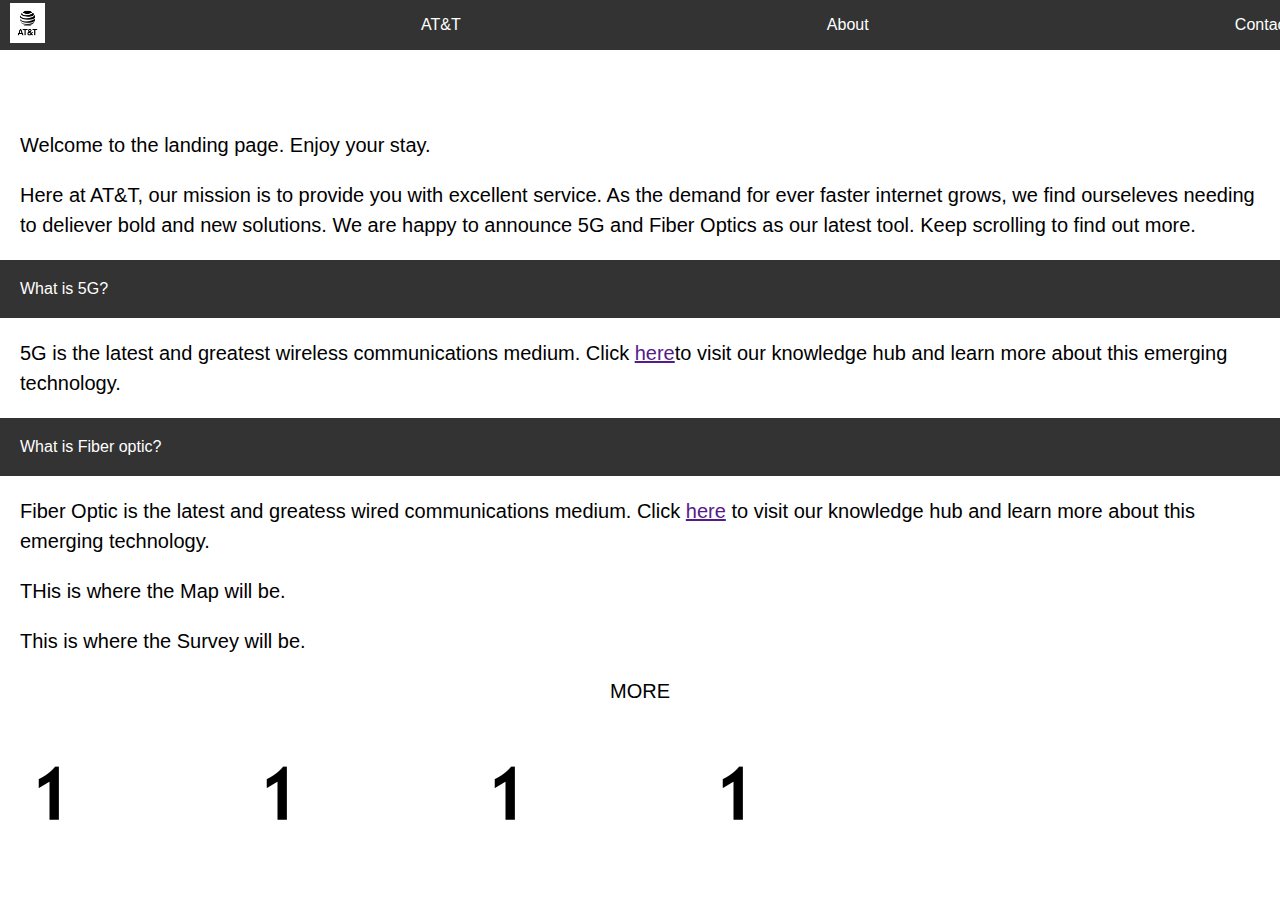
==== main/website/html/index.html @ 3c28efc7 "Added Filler images, added example, added landing page Added index.css" ====
<!DOCTYPE html>
<!--[if lt IE 7]>      <html class="no-js lt-ie9 lt-ie8 lt-ie7"> <![endif]-->
<!--[if IE 7]>         <html class="no-js lt-ie9 lt-ie8"> <![endif]-->
<!--[if IE 8]>         <html class="no-js lt-ie9"> <![endif]-->
<!--[if gt IE 8]>      <html class="no-js"> <!--<![endif]-->
<html>

<head>
    <meta charset="utf-8">
    <meta http-equiv="X-UA-Compatible" content="IE=edge">
    <title>Landing Page</title>
    <meta name="description" content="Landing Page for the Databae's Project">
    <meta name="viewport" content="width=device-width, initial-scale=1">
    <link rel="stylesheet" href="../css/index.css">

</head>


<nav>
    <a href="https://att.com"><img src="../assets/att_vt_lkp_rgb_blk.jpg" alt="AT&T Logo"></a>
    <a href="#">AT&T</a>
    <a href="#">About</a>
    <a href="#">Contact</a>





</nav>


<div class="container">
    <p>Welcome to the landing page. Enjoy your stay.
    </p>
    <p>Here at AT&T, our mission is to provide you with excellent service. As the demand for ever faster internet
        grows, we find ourseleves needing to deliever bold and new solutions. We are happy to announce 5G and Fiber
        Optics as our latest tool. Keep scrolling to find out more. </p>
    <header>What is 5G?</header>
    <p>5G is the latest and greatest wireless communications medium. Click <a href="">here</a>to visit our
        knowledge hub and learn more about this emerging technology. </p>
    <header>What is Fiber optic?</header>
    <p>Fiber Optic is the latest and greatess wired communications medium. Click <a href="">here</a> to visit our
        knowledge hub and learn more about this emerging technology. </p>

</div>
<div id="map">
    <p class="filler">THis is where the Map will be. </p> <!--this is where the map will be. -->
</div>
<div id="survey">
    <p class="filler">This is where the Survey will be. </p>
</div>

<p style="text-align: center;">MORE</p>
<br>
<div class="more-grid">
    <img style="justify-content: space-between;" src="../assets/stockimage-numberOne.png" class="photo" alt="Photo 1">
    <img src="../assets/stockimage-numberOne.png" class="photo" alt="Photo 2">
    <img src="../assets/stockimage-numberOne.png" class="photo" alt="Photo 3">
    <img src="../assets/stockimage-numberOne.png" class="photo" alt="photo 4">
</div>
</body>

</html>
---- main/website/css/index.css ----
.more-grid {
    display: flex;
    gap: 10%;
    align-items: center;

}

.photo {
    max-width: 100px;
    height: 50 auto;
}

body {
    font-family: Arial, sans-serif;
    margin: 0;
    padding: 0;
}

.filler {
    text-decoration: darkgoldenrod;
}

header {
    background-color: #333;
    color: #fff;
    padding: 20px;

    position: relative;
    top: 0;
    width: 100%;

}

nav {
    background-color: #333;
    display: flex;
    align-items: center;
    justify-content: space-between;
    padding: 10px;
    height: 30px;
    max-width: 100%;
    width: 100%;

}

nav img {
    height: 40px;
    margin-right: 10px;

}

nav ul {
    display: flex;
    align-items: center;

}

nav li {
    margin: 0 10px;

}



nav a {
    color: #fff;

    text-decoration: none;
}

nav a:hover {
    text-decoration: underline;
}

.container {
    margin-top: 80px;
    text-align: left;
}

p {
    font-size: 20px;
    line-height: 1.5;
    -webkit-font-smoothing: subpixel-antialiased;
    margin: 20px;
}

#nav-header {
    width: 50%;
    height: 50%;
    -webkit-font-smoothing: subpixel-antialiased;
}
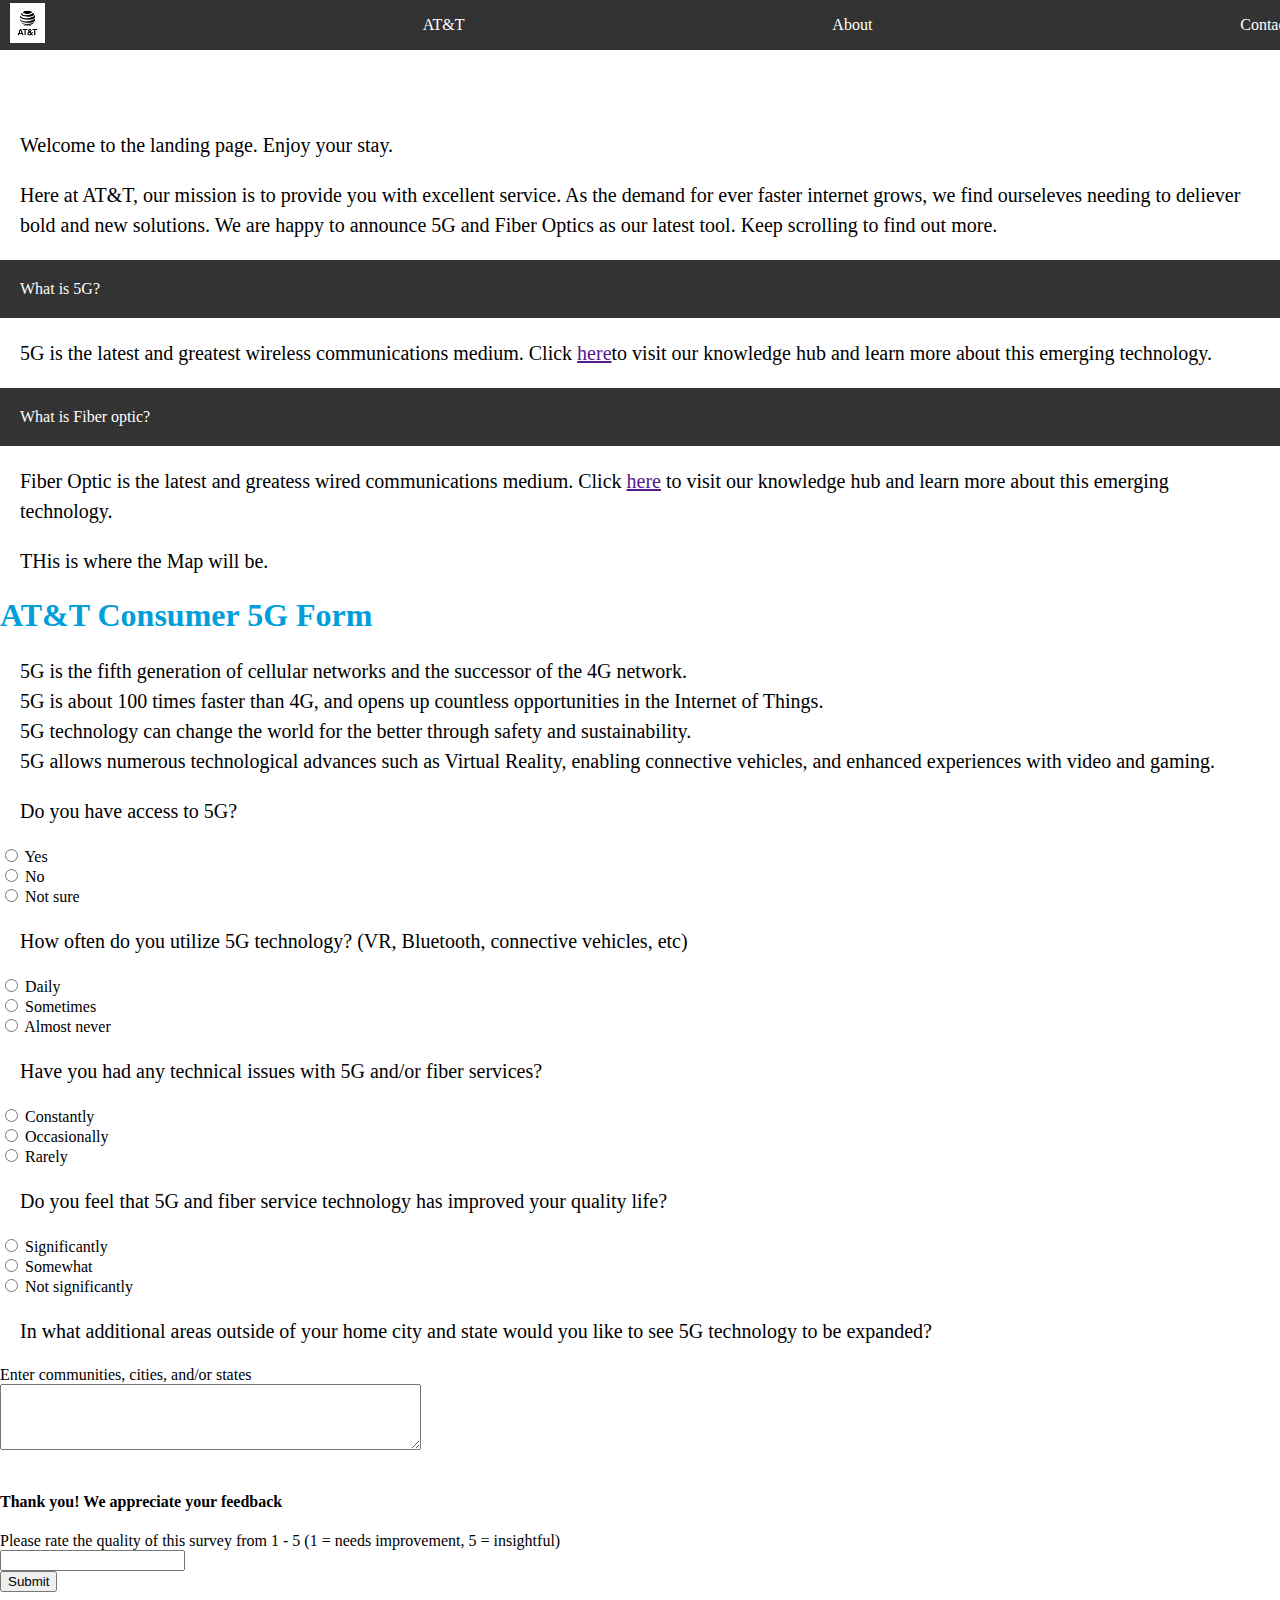
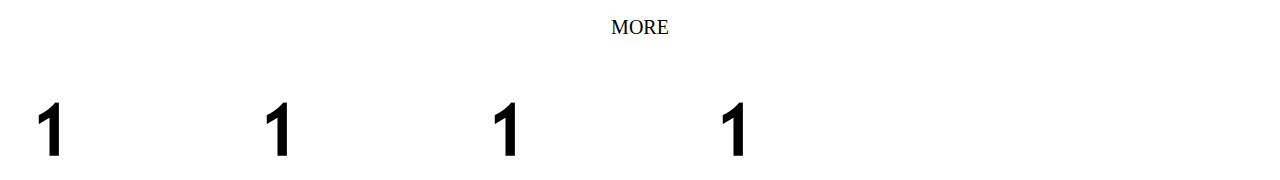
==== commit 967a2d7b: "Update index.html" ====
--- a/main/website/html/index.html
+++ b/main/website/html/index.html
@@ -21,11 +21,6 @@
     <a href="#">AT&T</a>
     <a href="#">About</a>
     <a href="#">Contact</a>
-
-
-
-
-
 </nav>
 
 
@@ -47,17 +42,123 @@
     <p class="filler">THis is where the Map will be. </p> <!--this is where the map will be. -->
 </div>
 <div id="survey">
-    <p class="filler">This is where the Survey will be. </p>
+    <html>
+    <head>
+        <title>AT&T Consumer 5G Form</title>
+        <link rel = "stylesheet" href = "styles.css">
+        
+        <style>
+            body {
+                font-family: ATTFont;
+                src: url(ATTAleckSans_Rg.tff);
+            }
+            h1{
+                font-family: ATTFont;
+                color: #009edb;
+            }
+        </style>
+    </head>
+
+    <h1>
+        AT&T Consumer 5G Form
+    </h1>
+    <body>
+        <p>
+            5G is the fifth generation of cellular networks and the successor of the 4G network.<br>
+            5G is about 100 times faster than 4G, and opens up countless opportunities in the Internet of Things. <br>
+            5G technology can change the world for the better through safety and sustainability. <br>
+            5G allows numerous technological advances such as Virtual Reality, enabling connective vehicles,
+            and enhanced experiences with video and gaming. <br>
+
+        </p>
+        <div>
+            <form>
+                <p>Do you have access to 5G?</p>
+                <input type="radio" id="yes" name="5G" value="yes">
+                <label for="yes">Yes</label><br>
+                <input type="radio" id="no" name="5G" value="no">
+                <label for="no">No</label><br>
+                <input type="radio" id="not_sure" name="5G" value="not_sure">
+                <label for="not_sure">Not sure</label><br>
+              </form>
+        </div>
+
+        <div>
+            <form>
+                <p>How often do you utilize 5G technology? (VR, Bluetooth, connective vehicles, etc)</p>
+                <input type="radio" id="Daily" name="5G" value="Daily">
+                <label for="Daily">Daily</label><br>
+                <input type="radio" id="Sometimes" name="5G" value="Sometimes">
+                <label for="Sometimes">Sometimes</label><br>
+                <input type="radio" id="Almost never" name="5G" value="Almost never">
+                <label for="Almost never">Almost never</label><br>
+              </form>
+        </div>
+
+        <div>
+            <form>
+                <p>Have you had any technical issues with 5G and/or fiber services?</p>
+                <input type="radio" id="Constantly" name="5G" value="Constantly">
+                <label for="Constantly">Constantly</label><br>
+                <input type="radio" id="Occasionally" name="5G" value="no">
+                <label for="Occasionally">Occasionally</label><br>
+                <input type="radio" id="Rarely" name="5G" value="not_sure">
+                <label for="Rarely">Rarely</label><br>
+              </form>
+        </div>
+
+        <div>
+            <form>
+                <p>Do you feel that 5G and fiber service technology has improved your quality life?</p>
+                <input type="radio" id="Significantly" name="5G" value="Significantly">
+                <label for="Significantly">Significantly</label><br>
+                <input type="radio" id="Somewhat" name="5G" value="Somewhat">
+                <label for="Somewhat">Somewhat</label><br>
+                <input type="radio" id="Not significantly" name="5G" value="Not significantly">
+                <label for="Not significantly">Not significantly</label><br>
+              </form>
+        </div>
+
+        <div>
+            <form>
+                <p>In what additional areas outside of your home city and state would you like to see 5G technology to be expanded?</p>
+                <label for="myText">Enter communities, cities, and/or states</label>
+                <br>
+                <textarea id="myText" name="myText" rows = "4" cols = "50"></textarea>
+              </form>
+        </div>
+        <br>
+
+        <div>
+            <h4>Thank you! We appreciate your feedback</h4>
+            <h7>Please rate the quality of this survey from 1 - 5 (1 = needs improvement, 5 = insightful)</h7>
+            <br>
+            <input type="text" id="myText" name="myText">
+
+
+
+        </div>
+
+        <Button onclick = "Submit()" >Submit</Button>
+        <script>
+            function Submit(){
+                window.open("https://www.example.com", "_blank");
+            }
+        </script>
+
+
+    </body>
+</html>
 </div>
 
 <p style="text-align: center;">MORE</p>
 <br>
-<div class="more-grid">
+<div class="more-grid" style="align-self: center;">
     <img style="justify-content: space-between;" src="../assets/stockimage-numberOne.png" class="photo" alt="Photo 1">
-    <img src="../assets/stockimage-numberOne.png" class="photo" alt="Photo 2">
-    <img src="../assets/stockimage-numberOne.png" class="photo" alt="Photo 3">
-    <img src="../assets/stockimage-numberOne.png" class="photo" alt="photo 4">
+    <img style="justify-content: space-between;" src="../assets/stockimage-numberOne.png" class="photo" alt="Photo 2">
+    <img style="justify-content: space-between;" src="../assets/stockimage-numberOne.png" class="photo" alt="Photo 3">
+    <img style="justify-content: space-between;" src="../assets/stockimage-numberOne.png" class="photo" alt="photo 4">
 </div>
 </body>
 
-</html>+</html>
